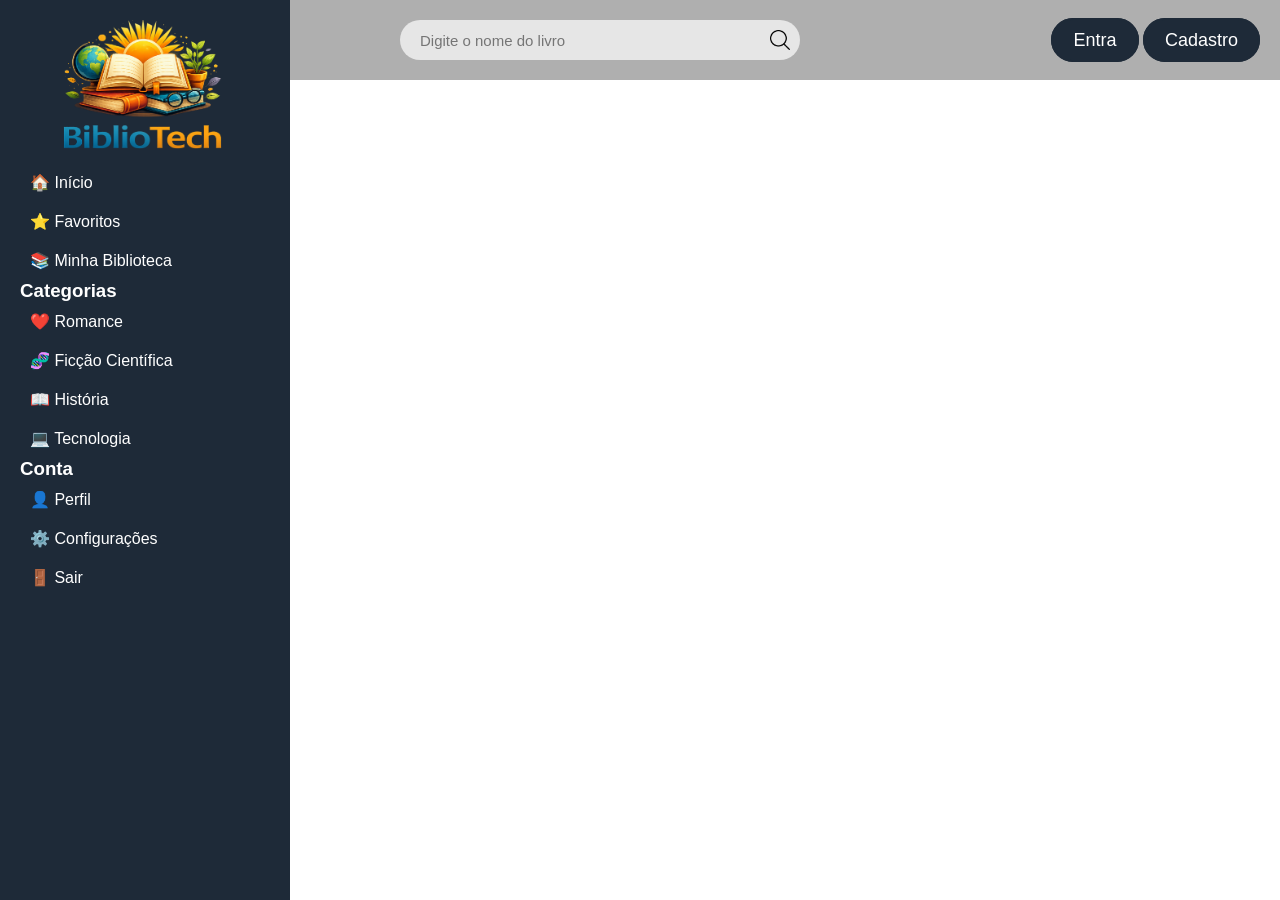
==== teste/index.html @ 1697d94c "atualizacao" ====
<!DOCTYPE html>
<html lang="pt-br">
<head>
    <meta charset="UTF-8">
    <meta name="viewport" content="width=device-width, initial-scale=1.0">
    <link rel="stylesheet" href="style.css">
    <title>Document</title>
</head>
<body>
    <div class="sidebar">
        <img src="img/logo.png" alt="logo">

        <ul>
            <li>🏠 Início</li>
            <li>⭐ Favoritos</li>
            <li>📚 Minha Biblioteca</li>
        </ul>

        <h3>Categorias</h3>
        <ul>
            <li>❤️ Romance</li>
            <li>🧬 Ficção Científica</li>
            <li>📖 História</li>
            <li>💻 Tecnologia</li>
        </ul>

        <h3>Conta</h3>
        <ul>
            <li>👤 Perfil</li>
            <li>⚙️ Configurações</li>
            <li>🚪 Sair</li>
        </ul>
    </div>

    <div class="header">
        <div class="search">       
            <input type="text" placeholder="Digite o nome do livro">
            <img src="img/search.png" alt="lupa">
        </div>
        <div class="entrar">
            <a href="#" id="login">Entra</a>
            <a href="#" id="cadastro">Cadastro</a>
        </div>
    </div>
</body>
</html>
---- teste/style.css ----
*{
    margin: 0;
    padding: 0;
    font-family: 'Gill Sans', 'Gill Sans MT', Calibri, 'Trebuchet MS', sans-serif;
}

.header{
    display: flex;
    justify-content: space-between;
    align-items: center;
    background-color: rgb(175, 175, 175);
    height: 80px;

}

.search{
    background-color: rgb(230, 230, 230);
    border-radius: 30px;
    width: 400px;
    height: 40px;
    margin-left: 400px;
    display: flex;
    align-items: center;
    justify-content: space-around;
}

.search img{
    width: 20px;
    height: 20px;
    margin: 10px;
}

.search input{
    width: 400px;
    height: 40px;
    font-size: 15px;
    border: none;
    border-radius: 20px;
    background-color: transparent;
    padding-left: 20px;
    outline: none;
}

.entrar{
    margin-right: 20px;
}

.entrar a{
    text-decoration: none;
    color: rgb(255, 255, 255);
    font-size: 18px;
    padding: 10px 20px;
}

#login{
    background-color: #1e2a38;
    border-radius: 30px;
    border: 2px solid #1e2a38;
    transition: ease-in-out 0.5s;
}

#login:hover{
    background-color: #ffffff;
    color: #1e2a38;
    border: 2px solid #1e2a38;
}

#cadastro{
    background-color: #1e2a38;
    border-radius: 30px;
    border: 2px solid #1e2a38;
    transition: ease-in-out 0.5s;
}

#cadastro:hover{
    background-color: #ffffff;
    color: #1e2a38;
    border: 2px solid #1e2a38
}


.sidebar{
    width:250px;
    height:100vh;
    background:#1e2a38;
    color:white;
    padding:20px;
    position:fixed;
}

.sidebar img{
    width: 100%;
    height: auto;
    margin-bottom:10px;
}

.sidebar ul{
    list-style:none;
}

.sidebar li{
    padding: 10px;
    cursor:pointer;
    border-radius:5px;
}

.sidebar li:hover{
    background:#2f4157;
}
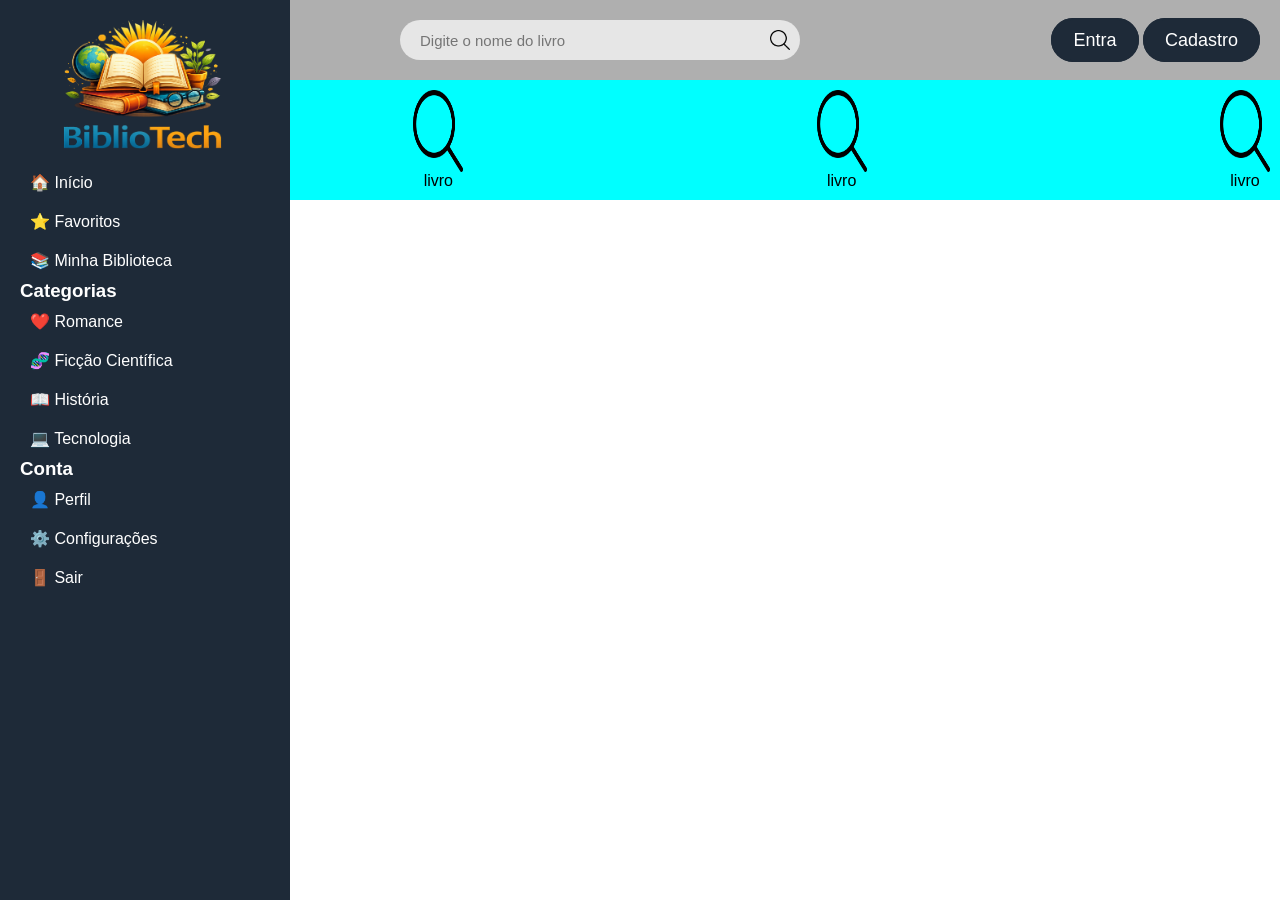
==== commit 05d63c97: "atualizacao" ====
--- a/teste/index.html
+++ b/teste/index.html
@@ -42,5 +42,26 @@
             <a href="#" id="cadastro">Cadastro</a>
         </div>
     </div>
+
+    <div class="section">
+        <div class="catalogo">
+            <div class="livro">
+                <img src="img/search.png" alt="poster">
+                <p id="title">livro</p>
+            </div>
+            <div class="livro">
+                <img src="img/search.png" alt="poster">
+                <p id="title">livro</p>
+            </div>
+            <div class="livro">
+                <img src="img/search.png" alt="poster">
+                <p id="title">livro</p>
+            </div>
+            <div class="livro">
+                <img src="img/search.png" alt="poster">
+                <p id="title">livro</p>
+            </div>
+        </div>
+    </div>
 </body>
 </html>
--- a/teste/style.css
+++ b/teste/style.css
@@ -106,4 +106,27 @@
 
 .sidebar li:hover{
     background:#2f4157;
+}
+
+.section{
+    background-color: aqua;
+}
+
+.catalogo{
+    display: flex;
+    justify-content: space-between;
+}
+
+.livro{
+    padding: 10px;
+    width: 50px;
+    height: 100px;
+    display: flex;
+    align-items: center;
+    flex-direction: column;
+}
+
+.livro img{
+    width: 50px;
+    height: 100px;
 }
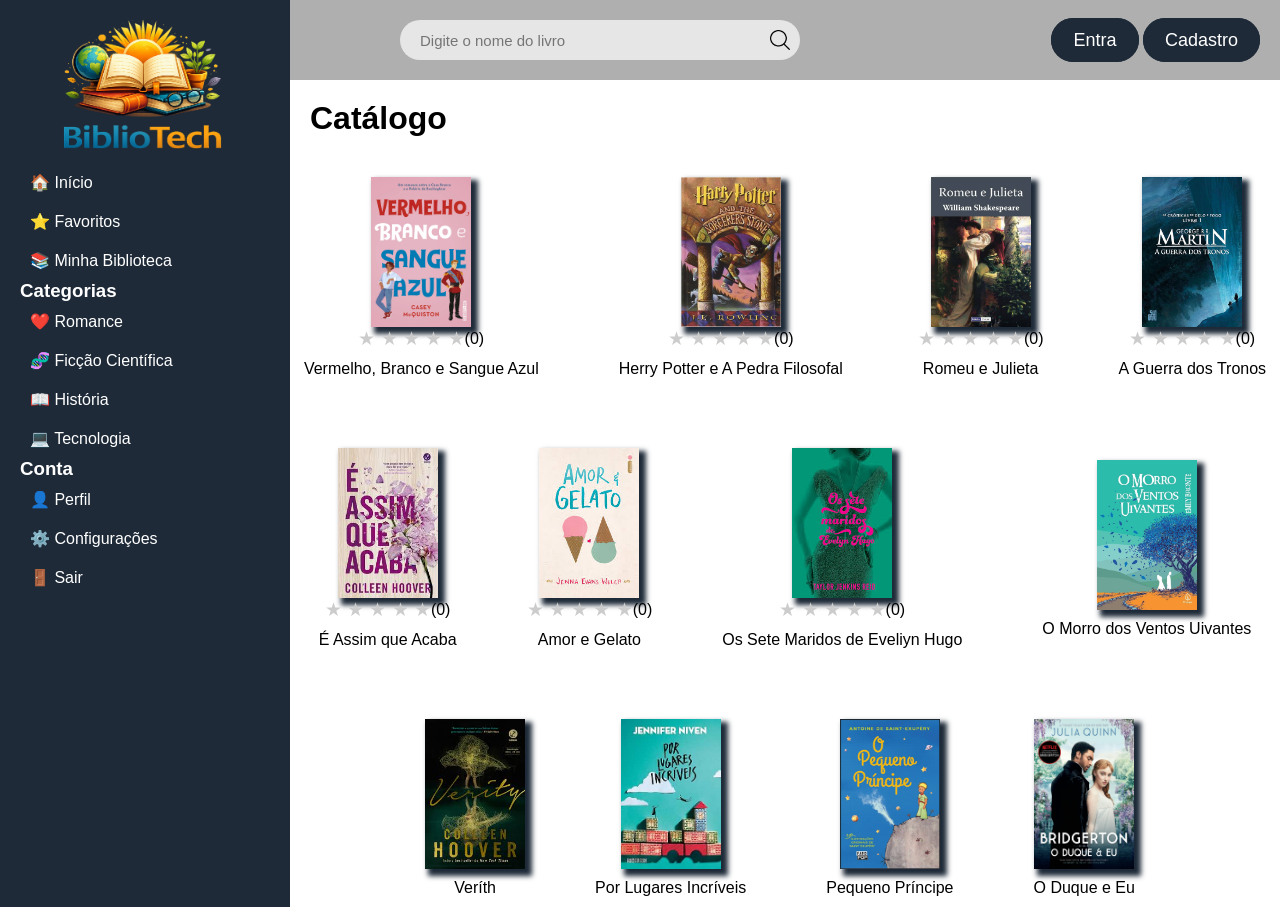
==== commit 4390f27e: "atualização" ====
--- a/teste/index.html
+++ b/teste/index.html
@@ -44,24 +44,129 @@
     </div>
 
     <div class="section">
+        <h1 id="catalogo_txt">Catálogo</h1>
         <div class="catalogo">
             <div class="livro">
-                <img src="img/search.png" alt="poster">
-                <p id="title">livro</p>
+                <img src="img/capa-1.jpg" alt="poster">
+                <div class="raking">
+                    <div class="rating">
+                        <span class="star" data-value="1">★</span>
+                        <span class="star" data-value="2">★</span>
+                        <span class="star" data-value="3">★</span>
+                        <span class="star" data-value="4">★</span>
+                        <span class="star" data-value="5">★</span>
+                    </div>
+                    <p id="resultado">(0)</p>
+                </div>
+                <p id="title">Vermelho, Branco e Sangue Azul</p>
             </div>
             <div class="livro">
-                <img src="img/search.png" alt="poster">
-                <p id="title">livro</p>
+                <img src="img/capa-2.jpg" alt="poster">
+                <div class="raking">
+                    <div class="rating">
+                        <span class="star" data-value="1">★</span>
+                        <span class="star" data-value="2">★</span>
+                        <span class="star" data-value="3">★</span>
+                        <span class="star" data-value="4">★</span>
+                        <span class="star" data-value="5">★</span>
+                    </div>
+                    <p id="resultado">(0)</p>
+                </div>
+                <p id="title">Herry Potter e A Pedra Filosofal</p>
             </div>
             <div class="livro">
-                <img src="img/search.png" alt="poster">
-                <p id="title">livro</p>
+                <img src="img/capa-3.jpg" alt="poster">
+                <div class="raking">
+                    <div class="rating">
+                        <span class="star" data-value="1">★</span>
+                        <span class="star" data-value="2">★</span>
+                        <span class="star" data-value="3">★</span>
+                        <span class="star" data-value="4">★</span>
+                        <span class="star" data-value="5">★</span>
+                    </div>
+                    <p id="resultado">(0)</p>
+                </div>
+                <p id="title">Romeu e Julieta</p>
             </div>
             <div class="livro">
-                <img src="img/search.png" alt="poster">
-                <p id="title">livro</p>
+                <img src="img/capa-4.jpg" alt="poster">
+                <div class="raking">
+                    <div class="rating">
+                        <span class="star" data-value="1">★</span>
+                        <span class="star" data-value="2">★</span>
+                        <span class="star" data-value="3">★</span>
+                        <span class="star" data-value="4">★</span>
+                        <span class="star" data-value="5">★</span>
+                    </div>
+                    <p id="resultado">(0)</p>
+                </div>
+                <p id="title">A Guerra dos Tronos</p>
+            </div>
+            <div class="livro">
+                <img src="img/capa-5.jpg" alt="poster">
+                <div class="raking">
+                    <div class="rating">
+                        <span class="star" data-value="1">★</span>
+                        <span class="star" data-value="2">★</span>
+                        <span class="star" data-value="3">★</span>
+                        <span class="star" data-value="4">★</span>
+                        <span class="star" data-value="5">★</span>
+                    </div>
+                    <p id="resultado">(0)</p>
+                </div>
+                <p id="title">É Assim que Acaba</p>
+            </div>
+            <div class="livro">
+                <img src="img/capa-6.jpg" alt="poster">
+                <div class="raking">
+                    <div class="rating">
+                        <span class="star" data-value="1">★</span>
+                        <span class="star" data-value="2">★</span>
+                        <span class="star" data-value="3">★</span>
+                        <span class="star" data-value="4">★</span>
+                        <span class="star" data-value="5">★</span>
+                    </div>
+                    <p id="resultado">(0)</p>
+                </div>
+                <p id="title">Amor e Gelato</p>
+            </div>
+            <div class="livro">
+                <img src="img/capa-7.jpg" alt="poster">
+                <div class="raking">
+                    <div class="rating">
+                        <span class="star" data-value="1">★</span>
+                        <span class="star" data-value="2">★</span>
+                        <span class="star" data-value="3">★</span>
+                        <span class="star" data-value="4">★</span>
+                        <span class="star" data-value="5">★</span>
+                    </div>
+                    <p id="resultado">(0)</p>
+                </div>
+                <p id="title">Os Sete Maridos de Eveliyn Hugo</p>
+            </div>
+            <div class="livro">
+                <img src="img/capa-8.jpg" alt="poster">
+                <p id="title">O Morro dos Ventos Uivantes</p>
+            </div>
+            <div class="livro">
+                <img src="img/capa-9.jpg" alt="poster">
+                <p id="title">Veríth</p>
+            </div>
+            <div class="livro">
+                <img src="img/capa-10.jpg" alt="poster">
+                <p id="title">Por Lugares Incríveis</p>
+            </div>
+            <div class="livro">
+                <img src="img/capa-11.jpg" alt="poster">
+                <p id="title">Pequeno Príncipe</p>
+            </div>
+            <div class="livro">
+                <img src="img/capa-12.jpg" alt="poster">
+                <p id="title">O Duque e Eu</p>
             </div>
         </div>
     </div>
+
+    <script src="script.js"></script>
 </body>
 </html>
--- a/teste/style.css
+++ b/teste/style.css
@@ -109,24 +109,66 @@
 }
 
 .section{
-    background-color: aqua;
+    margin-left: 290px;
+    height: auto;
+    width: auto;
+}
+
+#catalogo_txt{
+    padding: 20px;
 }
 
 .catalogo{
+    padding-top: 20px;
+    width: auto;
+    flex-wrap: wrap;
     display: flex;
-    justify-content: space-between;
+    justify-content: center;
+    align-items: center;
+    gap: 60px;
+}
+.raking{
+    display: flex;
+    align-items: center;
+}
+
+#resultado{
+    padding: 0;
+}
+
+.rating {
+  font-size: 19px;
+  color: #ccc;
+  cursor: pointer;
+}
+
+.star:hover,
+.star.ativo {
+  color: gold;
 }
 
 .livro{
-    padding: 10px;
-    width: 50px;
-    height: 100px;
     display: flex;
     align-items: center;
     flex-direction: column;
+    cursor: pointer;
+    width: auto;
+    height: auto;
+}
+
+.livro p{
+    padding: 10px;
+    text-align: center;
 }
 
 .livro img{
-    width: 50px;
-    height: 100px;
+    width: 100px;
+    height: 150px;
+    box-shadow: 5px 5px 5px 2px #1e2a38;
+    transition: ease-in-out 0.5s;
+}
+
+.livro img:hover{
+    width: 110px;
+    height: 160px;
 }
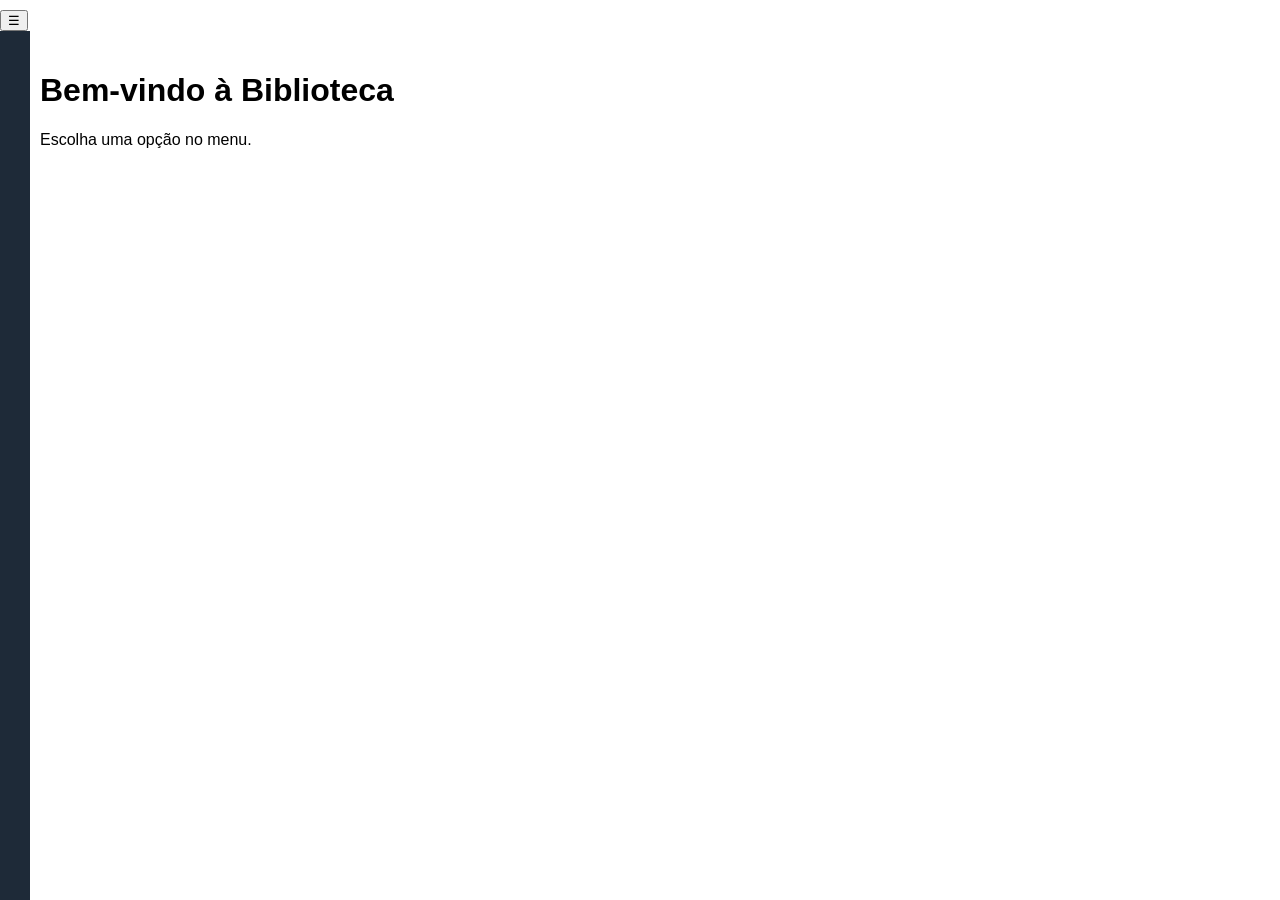
==== commit 523caf25: "atualização" ====
--- a/teste/index.html
+++ b/teste/index.html
@@ -3,35 +3,43 @@
 <head>
     <meta charset="UTF-8">
     <meta name="viewport" content="width=device-width, initial-scale=1.0">
-    <link rel="stylesheet" href="style.css">
+    <link rel="stylesheet" href="style2.css">
     <title>Document</title>
 </head>
 <body>
-    <div class="sidebar">
-        <img src="img/logo.png" alt="logo">
-
-        <ul>
-            <li>🏠 Início</li>
-            <li>⭐ Favoritos</li>
-            <li>📚 Minha Biblioteca</li>
-        </ul>
-
-        <h3>Categorias</h3>
-        <ul>
-            <li>❤️ Romance</li>
-            <li>🧬 Ficção Científica</li>
-            <li>📖 História</li>
-            <li>💻 Tecnologia</li>
-        </ul>
-
-        <h3>Conta</h3>
-        <ul>
-            <li>👤 Perfil</li>
-            <li>⚙️ Configurações</li>
-            <li>🚪 Sair</li>
-        </ul>
-    </div>
-
+
+<button id="toggleBtn">☰</button>
+
+<div class="sidebar" id="sidebar">
+  <h2>📚 Biblioteca</h2>
+
+  <ul>
+    <li class="menu-item" data-page="home">🏠 Início</li>
+    <li class="menu-item" data-page="livros">📖 Todos os Livros</li>
+    <li class="menu-item" data-page="favoritos">⭐ Favoritos</li>
+  </ul>
+</div>
+
+<!-- PÁGINAS -->
+<div class="content">
+
+  <div id="home" class="page active">
+    <h1>Bem-vindo à Biblioteca</h1>
+    <p>Escolha uma opção no menu.</p>
+  </div>
+
+  <div id="livros" class="page">
+    <h1>Todos os Livros</h1>
+    <div id="listaLivros"></div>
+  </div>
+
+  <div id="favoritos" class="page">
+    <h1>Favoritos</h1>
+    <div id="listaFavoritos"></div>
+  </div>
+
+</div>
+<!-- 
     <div class="header">
         <div class="search">       
             <input type="text" placeholder="Digite o nome do livro">
@@ -146,27 +154,76 @@
             </div>
             <div class="livro">
                 <img src="img/capa-8.jpg" alt="poster">
+                <div class="raking">
+                    <div class="rating">
+                        <span class="star" data-value="1">★</span>
+                        <span class="star" data-value="2">★</span>
+                        <span class="star" data-value="3">★</span>
+                        <span class="star" data-value="4">★</span>
+                        <span class="star" data-value="5">★</span>
+                    </div>
+                    <p id="resultado">(0)</p>
+                </div>
                 <p id="title">O Morro dos Ventos Uivantes</p>
             </div>
             <div class="livro">
                 <img src="img/capa-9.jpg" alt="poster">
+                <div class="raking">
+                    <div class="rating">
+                        <span class="star" data-value="1">★</span>
+                        <span class="star" data-value="2">★</span>
+                        <span class="star" data-value="3">★</span>
+                        <span class="star" data-value="4">★</span>
+                        <span class="star" data-value="5">★</span>
+                    </div>
+                    <p id="resultado">(0)</p>
+                </div>
                 <p id="title">Veríth</p>
             </div>
             <div class="livro">
                 <img src="img/capa-10.jpg" alt="poster">
+                <div class="raking">
+                    <div class="rating">
+                        <span class="star" data-value="1">★</span>
+                        <span class="star" data-value="2">★</span>
+                        <span class="star" data-value="3">★</span>
+                        <span class="star" data-value="4">★</span>
+                        <span class="star" data-value="5">★</span>
+                    </div>
+                    <p id="resultado">(0)</p>
+                </div>
                 <p id="title">Por Lugares Incríveis</p>
             </div>
             <div class="livro">
                 <img src="img/capa-11.jpg" alt="poster">
+                <div class="raking">
+                    <div class="rating">
+                        <span class="star" data-value="1">★</span>
+                        <span class="star" data-value="2">★</span>
+                        <span class="star" data-value="3">★</span>
+                        <span class="star" data-value="4">★</span>
+                        <span class="star" data-value="5">★</span>
+                    </div>
+                    <p id="resultado">(0)</p>
+                </div>
                 <p id="title">Pequeno Príncipe</p>
             </div>
             <div class="livro">
                 <img src="img/capa-12.jpg" alt="poster">
+                <div class="raking">
+                    <div class="rating">
+                        <span class="star" data-value="1">★</span>
+                        <span class="star" data-value="2">★</span>
+                        <span class="star" data-value="3">★</span>
+                        <span class="star" data-value="4">★</span>
+                        <span class="star" data-value="5">★</span>
+                    </div>
+                    <p id="resultado">(0)</p>
+                </div>
                 <p id="title">O Duque e Eu</p>
             </div>
         </div>
-    </div>
-
-    <script src="script.js"></script>
+    </div> -->
+    <script src="script2.js"></script>
 </body>
 </html>
--- a/teste/style2.css
+++ b/teste/style2.css
@@ -0,0 +1,59 @@
+body {
+  margin: 0;
+  font-family: Arial;
+}
+
+/* Sidebar */
+.sidebar {
+  width: 250px;
+  height: 100vh;
+  background: #1e2a38;
+  color: white;
+  padding: 20px;
+  position: fixed;
+  left: -260px;
+  transition: 0.3s;
+}
+
+.sidebar.ativo {
+  left: 0;
+}
+
+.menu-item {
+  padding: 10px;
+  cursor: pointer;
+}
+
+.menu-item:hover {
+  background: #2f4157;
+}
+
+/* Conteúdo */
+.content {
+  margin-left: 20px;
+  padding: 20px;
+}
+
+.page {
+  display: none;
+}
+
+.page.active {
+  display: block;
+}
+
+/* Cards de livros */
+.livro {
+  border: 1px solid #ccc;
+  padding: 10px;
+  margin: 10px;
+  display: inline-block;
+  width: 150px;
+  border-radius: 8px;
+  text-align: center;
+}
+
+button {
+  margin-top: 10px;
+  cursor: pointer;
+}
